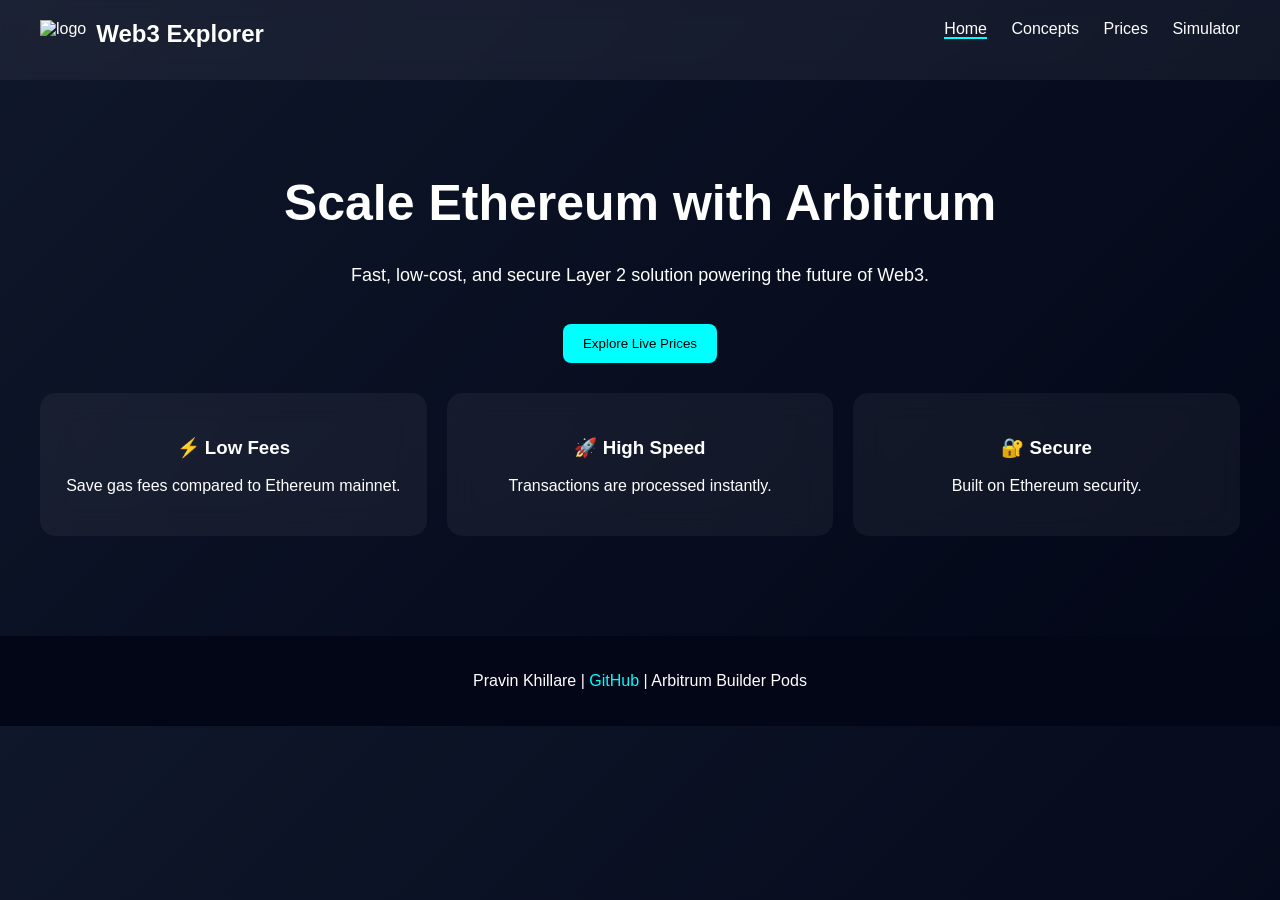
==== index.html @ 36f4efc0 "Arbitrum files for the website" ====
<!DOCTYPE html>
<html>
<head>
    <title>Web3 Explorer - Home</title>
    <link rel="stylesheet" href="css/style.css">
</head>
<body>

<nav>
    <div class="logo" style="display:flex;">
    <img src="images/logo_color.svg" alt="logo">
    <h2>Web3 Explorer</h2>
</div>
    <div>
        <a href="index.html" class="active">Home</a>
        <a href="concepts.html">Concepts</a>
        <a href="prices.html">Prices</a>
        <a href="simulator.html">Simulator</a>
    </div>
</nav>

<div class="container">
    <h1 style="font-size: 50px;">Scale Ethereum with Arbitrum</h1>
    <p style="font-size: 18px;">Fast, low-cost, and secure Layer 2 solution powering the future of Web3.</p>

    <button onclick="location.href='prices.html'">Explore Live Prices</button>

    <div class="grid">
        <div class="card">
            <h3>⚡ Low Fees</h3>
            <p>Save gas fees compared to Ethereum mainnet.</p>
        </div>

        <div class="card">
            <h3>🚀 High Speed</h3>
            <p>Transactions are processed instantly.</p>
        </div>

        <div class="card">
            <h3>🔐 Secure</h3>
            <p>Built on Ethereum security.</p>
        </div>
    </div>
</div>

<footer>
    <p>Pravin Khillare | <a href="https://github.com/Pravin-Khillare-coder" target="_blank">GitHub</a> | Arbitrum Builder Pods</p>
</footer>

</body>
</html>
---- css/style.css ----
body {
    margin: 0;
    font-family: 'Segoe UI', sans-serif;
    background: linear-gradient(135deg, #0f172a, #020617);
    color: white;
}

.logo img {
    height: 40px;
    margin-right: 10px;
}
.logo h2 {
    margin: 0;
}

/* NAVBAR */
nav {
    display: flex;
    justify-content: space-between;
    padding: 20px 40px;
    background: rgba(255,255,255,0.05);
    backdrop-filter: blur(10px);
}

nav a {
    color: white;
    margin-left: 20px;
    text-decoration: none;
    font-weight: 500;
}

nav a.active {
    border-bottom: 2px solid cyan;
}

/* CONTAINER */
.container {
    padding: 60px 40px;
    text-align: center;
}

/* GRID */
.grid {
    display: flex;
    gap: 20px;
    margin-top: 30px;
    flex-wrap: wrap;
}

/* CARD */
.card {
    flex: 1;
    min-width: 250px;
    background: rgba(255,255,255,0.05);
    padding: 25px;
    border-radius: 15px;
    backdrop-filter: blur(15px);
    transition: 0.3s;
}

.card:hover {
    transform: translateY(-10px);
}

/* BUTTON */
button {
    padding: 12px 20px;
    border: none;
    background: cyan;
    color: black;
    border-radius: 8px;
    cursor: pointer;
    margin-top: 20px;
}

/* INPUT */
input {
    padding: 10px;
    width: 250px;
    border-radius: 6px;
    border: none;
    margin-top: 20px;
}

/* FOOTER */
footer {
    text-align: center;
    padding: 20px;
    background: #020617;
    margin-top: 40px;
}

footer a {
    color: cyan;
    text-decoration: none;
}
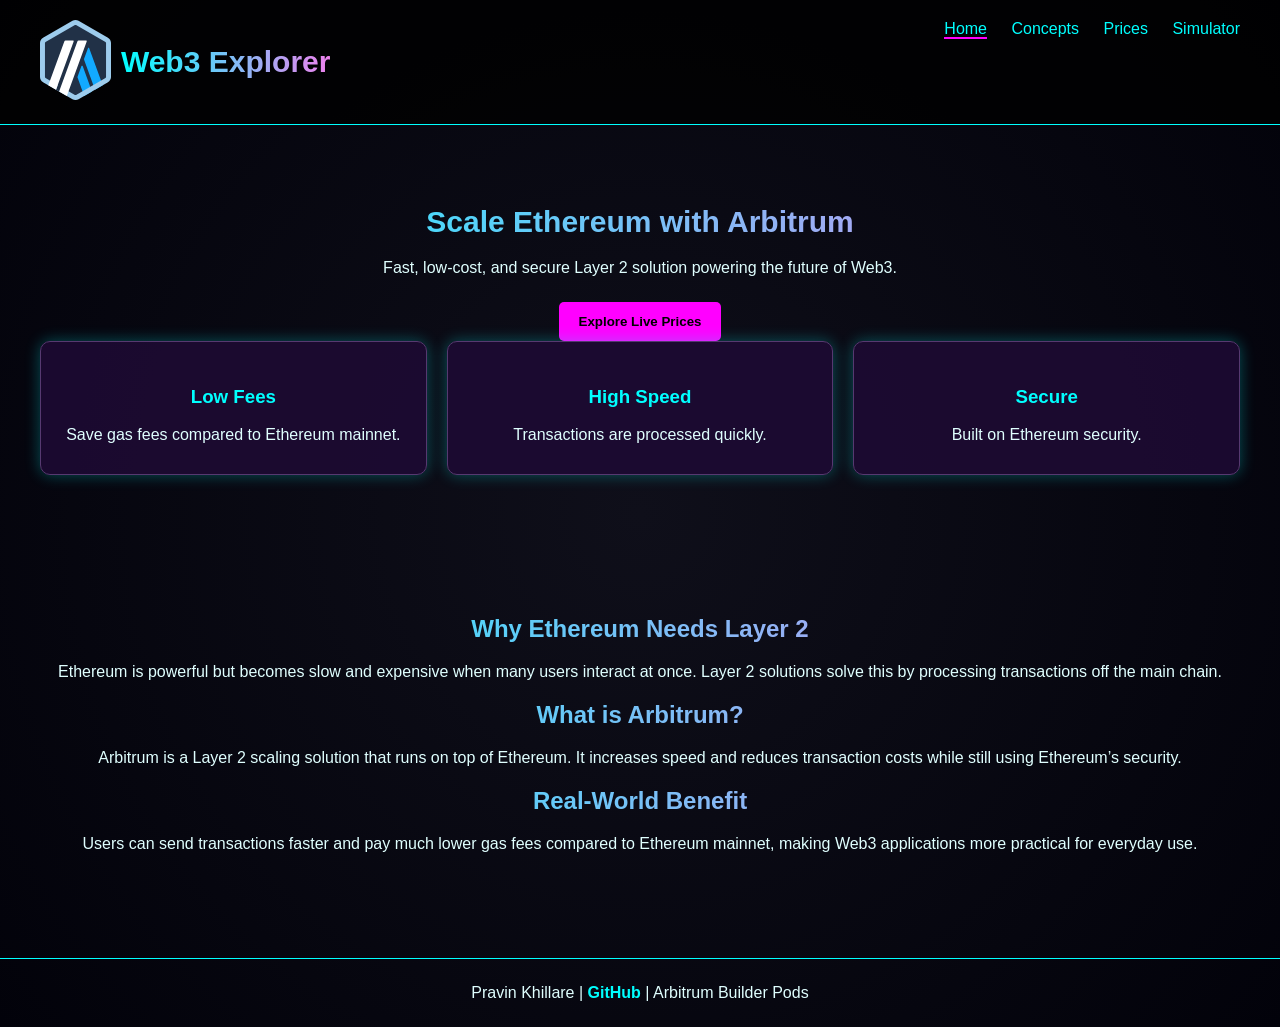
==== commit 27a1de01: "All files are updated." ====
--- a/index.html
+++ b/index.html
@@ -8,9 +8,9 @@
 
 <nav>
     <div class="logo" style="display:flex;">
-    <img src="images/logo_color.svg" alt="logo">
-    <h2>Web3 Explorer</h2>
-</div>
+        <img src="images/logo_color.svg" alt="logo">
+        <h1>Web3 Explorer</h1>
+    </div>
     <div>
         <a href="index.html" class="active">Home</a>
         <a href="concepts.html">Concepts</a>
@@ -20,31 +20,55 @@
 </nav>
 
 <div class="container">
-    <h1 style="font-size: 50px;">Scale Ethereum with Arbitrum</h1>
-    <p style="font-size: 18px;">Fast, low-cost, and secure Layer 2 solution powering the future of Web3.</p>
+    <h1>Scale Ethereum with Arbitrum</h1>
+    <p>Fast, low-cost, and secure Layer 2 solution powering the future of Web3.</p>
 
     <button onclick="location.href='prices.html'">Explore Live Prices</button>
 
     <div class="grid">
         <div class="card">
-            <h3>⚡ Low Fees</h3>
+            <h3>Low Fees</h3>
             <p>Save gas fees compared to Ethereum mainnet.</p>
         </div>
 
         <div class="card">
-            <h3>🚀 High Speed</h3>
-            <p>Transactions are processed instantly.</p>
+            <h3>High Speed</h3>
+            <p>Transactions are processed quickly.</p>
         </div>
 
         <div class="card">
-            <h3>🔐 Secure</h3>
+            <h3>Secure</h3>
             <p>Built on Ethereum security.</p>
         </div>
     </div>
 </div>
 
+<div class="container">
+    <h2>Why Ethereum Needs Layer 2</h2>
+    <p>
+        Ethereum is powerful but becomes slow and expensive when many users interact at once.
+        Layer 2 solutions solve this by processing transactions off the main chain.
+    </p>
+
+    <h2>What is Arbitrum?</h2>
+    <p>
+        Arbitrum is a Layer 2 scaling solution that runs on top of Ethereum.
+        It increases speed and reduces transaction costs while still using Ethereum’s security.
+    </p>
+
+    <h2>Real-World Benefit</h2>
+    <p>
+        Users can send transactions faster and pay much lower gas fees compared to Ethereum mainnet,
+        making Web3 applications more practical for everyday use.
+    </p>
+</div>
+
 <footer>
-    <p>Pravin Khillare | <a href="https://github.com/Pravin-Khillare-coder" target="_blank">GitHub</a> | Arbitrum Builder Pods</p>
+    <p>
+        Pravin Khillare |
+        <a href="https://github.com/Pravin-Khillare-coder" target="_blank">GitHub</a> |
+        Arbitrum Builder Pods
+    </p>
 </footer>
 
 </body>
--- a/css/style.css
+++ b/css/style.css
@@ -1,16 +1,9 @@
+/* 🌌 CYBERPUNK THEME */
 body {
     margin: 0;
-    font-family: 'Segoe UI', sans-serif;
-    background: linear-gradient(135deg, #0f172a, #020617);
-    color: white;
-}
-
-.logo img {
-    height: 40px;
-    margin-right: 10px;
-}
-.logo h2 {
-    margin: 0;
+    font-family: 'Orbitron', sans-serif;
+    background: radial-gradient(circle at center, #0f0f1a, #02020a);
+    color: #00ffff;
 }
 
 /* NAVBAR */
@@ -18,19 +11,37 @@
     display: flex;
     justify-content: space-between;
     padding: 20px 40px;
-    background: rgba(255,255,255,0.05);
-    backdrop-filter: blur(10px);
+    background: rgba(0, 0, 0, 0.8);
+    border-bottom: 1px solid #00ffff;
 }
 
+/* LOGO */
+.logo span {
+    font-size: 22px;
+    font-weight: bold;
+    color: #00ffff;
+    text-shadow: 0 0 10px #00ffff;
+}
+
+/* NAV LINKS */
 nav a {
-    color: white;
+    color: #00ffff;
     margin-left: 20px;
     text-decoration: none;
-    font-weight: 500;
+    transition: 0.3s;
+}
+
+nav a:hover {
+    color: #ff00ff;
 }
 
 nav a.active {
-    border-bottom: 2px solid cyan;
+    border-bottom: 2px solid #ff00ff;
+}
+
+nav .logo img {
+    height: 80px;
+    margin-right: 10px;
 }
 
 /* CONTAINER */
@@ -39,11 +50,18 @@
     text-align: center;
 }
 
+/* HERO */
+h1 {
+    font-size: 30px;
+    background: linear-gradient(90deg, cyan, violet);
+    -webkit-background-clip: text;
+    -webkit-text-fill-color: transparent;
+}
+
 /* GRID */
 .grid {
     display: flex;
     gap: 20px;
-    margin-top: 30px;
     flex-wrap: wrap;
 }
 
@@ -51,46 +69,87 @@
 .card {
     flex: 1;
     min-width: 250px;
-    background: rgba(255,255,255,0.05);
+    background: rgba(29, 10, 50, 0.926)  ;
+    border: 1px solid #563970;
     padding: 25px;
-    border-radius: 15px;
-    backdrop-filter: blur(15px);
+    border-radius: 10px;
+    box-shadow: 0 0 15px rgba(0,255,255,0.3);
     transition: 0.3s;
 }
 
 .card:hover {
     transform: translateY(-10px);
+    box-shadow: 0 0 25px #ff00ff;
 }
 
 /* BUTTON */
 button {
     padding: 12px 20px;
+    background: #ff00ff;
+    color: black;
     border: none;
-    background: cyan;
-    color: black;
-    border-radius: 8px;
+    border-radius: 5px;
     cursor: pointer;
     margin-top: 20px;
+    font-weight: bold;
+}
+
+button:hover {
+    background: #00ffff;
+}
+
+/* TABLE */
+table {
+    width: 100%;
+    border-collapse: collapse;
+    margin-top: 15px;
+}
+
+th {
+    background: #5648b5fe;
+    color: rgb(4, 247, 235);
+}
+
+td {
+    border: 1px solid #5648b5fe;
+    padding: 10px;
 }
 
 /* INPUT */
 input {
     padding: 10px;
-    width: 250px;
-    border-radius: 6px;
-    border: none;
-    margin-top: 20px;
+    border: 1px solid #030303;
+    background: rgb(255, 255, 255);
+    color: #141414;
+    margin-top: 10px;
 }
 
 /* FOOTER */
 footer {
     text-align: center;
     padding: 20px;
-    background: #020617;
+    border-top: 1px solid #00ffff;
     margin-top: 40px;
 }
 
+p {
+    margin: 5px 0;
+    color: lightcyan;
+}
+
+h2 {
+    font-size: 24px;
+    background: linear-gradient(90deg, #00ffff, violet);
+    -webkit-background-clip: text;
+    -webkit-text-fill-color: transparent;
+}
+
 footer a {
-    color: cyan;
+    color: #00ffff;
     text-decoration: none;
+    font-weight: bold;
+}
+
+p{
+    text-align: center;
 }
